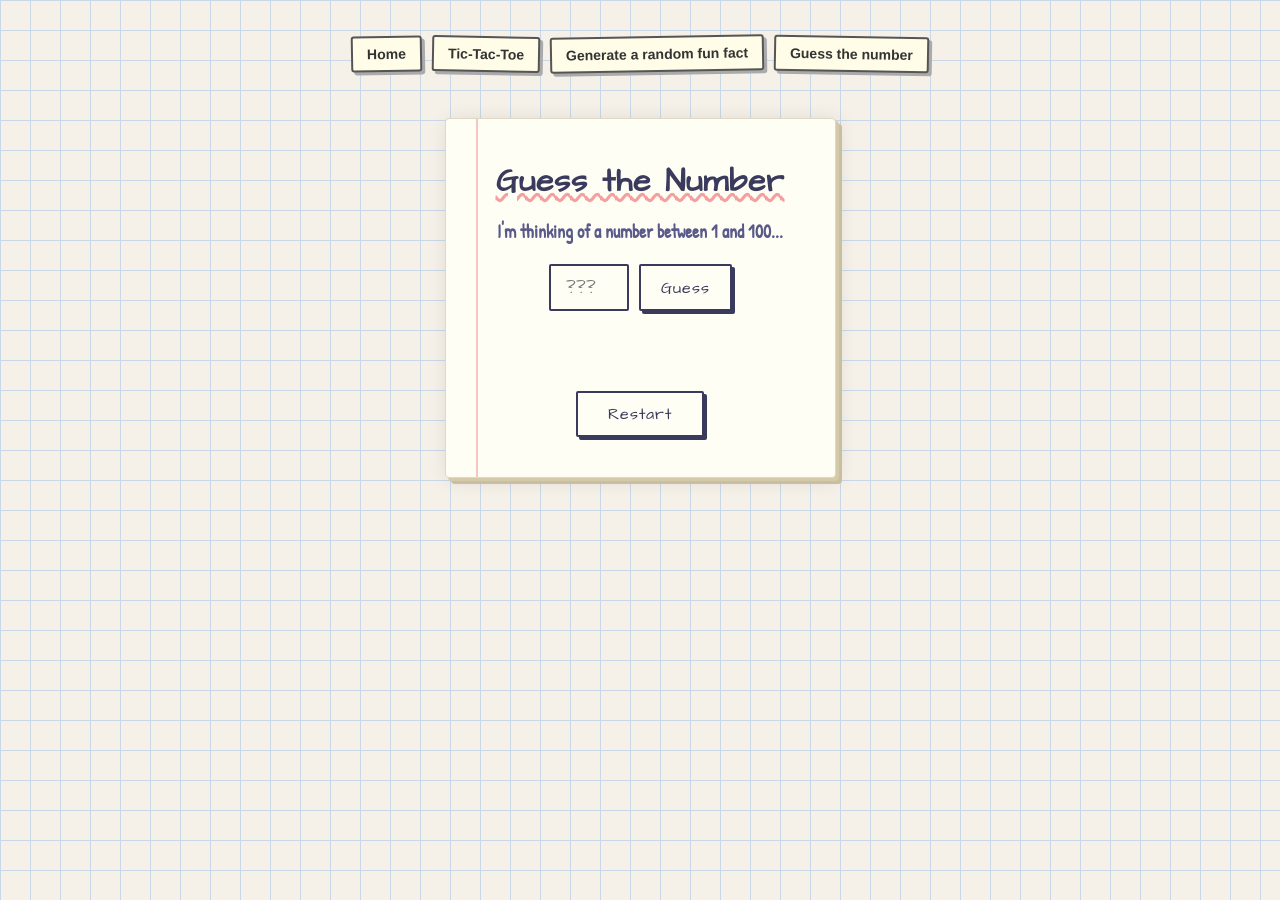
==== guess-the-number.html @ b6f29b71 "Add files via upload" ====
<!doctype html>
<html lang="en">
  <head>
    <meta charset="UTF-8" />
    <meta name="viewport" content="width=device-width, initial-scale=1.0" />
    <title>Document</title>
    <link rel="stylesheet" href="styles.css" />
  </head>
  <body class="page-with-nav">
    <nav>
      <button class="selector"><a href="index.html">Home</a></button>
      <button class="selector">
        <a href="tic-tac-toe.html">Tic-Tac-Toe</a>
      </button>
      <button class="selector">
        <a href="random-fact-gen.html">Generate a random fun fact</a>
      </button>
      <button class="selector">
        <a href="#">Guess the number</a>
      </button>
    </nav>
    <div id="gameContainer">
      <h1>Guess the Number</h1>
      <h2 id="statusText">I'm thinking of a number between 1 and 100...</h2>
      <div id="inputRow">
        <input
          type="number"
          id="guessInput"
          min="1"
          max="100"
          placeholder="???"
        />
        <button id="guessBtn">Guess</button>
      </div>
      <p id="hint"></p>
      <button id="restartBtn">Restart</button>
    </div>

    <script src="guess.js"></script>
  </body>
</html>
---- styles.css ----
@import url("https://fonts.googleapis.com/css2?family=Architects+Daughter&family=Patrick+Hand&display=swap");

* {
  margin: 0;
  padding: 0;
  box-sizing: border-box;
}

body {
  min-height: 100vh;
  display: flex;
  align-items: center;
  justify-content: center;
  background: #f5f0e8;
  background-image:
    linear-gradient(#c8d8e8 1px, transparent 1px),
    linear-gradient(90deg, #c8d8e8 1px, transparent 1px);
  background-size: 30px 30px;
}

#gameContainer {
  font-family: "Architects Daughter", cursive;
  text-align: center;
  padding: 40px 50px;
  background: #fffef5;
  border-radius: 4px;
  box-shadow:
    3px 3px 0px #d4c9a8,
    6px 6px 0px #c9bea0,
    2px 2px 20px rgba(0, 0, 0, 0.1);
  border: 1px solid #e0d8c0;
  position: relative;
}

#gameContainer::before {
  content: "";
  position: absolute;
  top: 0;
  left: 30px;
  width: 2px;
  height: 100%;
  background: #f4a0a0;
  opacity: 0.6;
}

h1 {
  font-size: 2rem;
  color: #3a3a5c;
  margin-bottom: 6px;
  letter-spacing: 1px;
  text-decoration: underline;
  text-decoration-style: wavy;
  text-decoration-color: #f4a0a0;
}

#statusText {
  font-family: "Patrick Hand", cursive;
  font-size: 1.1rem;
  color: #5a5a8a;
  margin: 16px 0;
  min-height: 28px;
}

#cellContainer {
  display: grid;
  grid-template-columns: repeat(3, 120px);
  grid-template-rows: repeat(3, 120px);
  margin: 10px auto;
  width: fit-content;
  border-left: 3px solid #3a3a5c;
  border-top: 3px solid #3a3a5c;
}

.cell {
  width: 120px;
  height: 120px;
  border-right: 3px solid #3a3a5c;
  border-bottom: 3px solid #3a3a5c;
  display: flex;
  align-items: center;
  justify-content: center;
  font-size: 4rem;
  color: #3a3a5c;
  cursor: pointer;
  background: transparent;
  transition: background 0.15s;
  position: relative;
}

.cell:hover {
  background: #fdf5c0;
}

#restartBtn {
  margin-top: 24px;
  padding: 10px 30px;
  font-family: "Architects Daughter", cursive;
  font-size: 1rem;
  background: #fffef5;
  color: #3a3a5c;
  border: 2px solid #3a3a5c;
  border-radius: 2px;
  cursor: pointer;
  box-shadow: 3px 3px 0px #3a3a5c;
  transition:
    box-shadow 0.1s,
    transform 0.1s;
  letter-spacing: 1px;
}

#restartBtn:hover {
  background: #fdf5c0;
}

#restartBtn:active {
  box-shadow: 1px 1px 0px #3a3a5c;
  transform: translate(2px, 2px);
}

nav {
  display: flex;
  flex-wrap: wrap;
  gap: 10px;
  padding: 16px;
}

.selector {
  background: #fffde7;
  border: 2px solid #555;
  border-radius: 3px;
  padding: 8px 14px;
  font-size: 14px;
  cursor: pointer;
  box-shadow: 3px 3px 0 #aaa;
  transform: rotate(-1deg);
  transition:
    transform 0.1s,
    box-shadow 0.1s;
  display: flex;
  justify-content: center;
  align-items: center;
}

.selector:nth-child(even) {
  transform: rotate(1deg);
}

.selector:hover {
  transform: rotate(0deg) translateY(-2px);
  box-shadow: 4px 4px 0 #888;
  background: #fff9c4;
}

.selector:active {
  transform: rotate(0deg) translateY(1px);
  box-shadow: 1px 1px 0 #aaa;
}

.selector a {
  text-decoration: none;
  color: #333;
  font-weight: 600;
}

.fact-box {
  width: 500px;
  height: 400px;
  display: flex;
  flex-direction: column;
  justify-content: space-between;
}

.new-fact-button {
  margin-top: 24px;
  padding: 10px 30px;
  font-family: "Architects Daughter", cursive;
  font-size: 1rem;
  background: #fffef5;
  color: #3a3a5c;
  border: 2px solid #3a3a5c;
  border-radius: 2px;
  cursor: pointer;
  box-shadow: 3px 3px 0px #3a3a5c;
  transition:
    box-shadow 0.1s,
    transform 0.1s;
  letter-spacing: 1px;
}

.new-fact-button:hover {
  background: #fdf5c0;
}

.new-fact-button:active {
  box-shadow: 1px 1px 0px #3a3a5c;
  transform: translate(2px, 2px);
}

.fact-text {
  font-family: "Patrick Hand", cursive;
  font-size: 1.1rem;
  color: #5a5a8a;
  margin: 16px 0;
  min-height: 28px;
}

#fact-text {
  font-family: "Permanent Marker", cursive;
  font-size: 1.5rem;
  color: #5a5a8a;
  margin: 16px 0;
  min-height: 28px;
}

/* Home page: nav centered in the middle of the screen, bigger buttons */
.home-nav {
  flex-direction: column;
  align-items: center;
  justify-content: center;
  gap: 20px;
  padding: 0;
}

.home-selector {
  font-size: 1.3rem;
  padding: 18px 40px;
  width: 320px;
}

/* Game pages: body stacks nav on top, game in center below */
body.page-with-nav {
  flex-direction: column;
  justify-content: flex-start;
  padding-top: 20px;
  gap: 30px;
}
#inputRow {
  display: flex;
  gap: 10px;
  justify-content: center;
  margin: 16px 0;
}

#guessInput {
  width: 80px;
  padding: 8px;
  font-family: "Architects Daughter", cursive;
  font-size: 1.2rem;
  border: 2px solid #3a3a5c;
  border-radius: 2px;
  text-align: center;
  background: #fffef5;
  color: #3a3a5c;
}

#hint {
  font-family: "Patrick Hand", cursive;
  font-size: 1.4rem;
  color: #5a5a8a;
  min-height: 32px;
  margin: 8px 0;
}

#inputRow {
  display: flex;
  gap: 10px;
  justify-content: center;
  margin: 16px 0;
}

#guessInput {
  width: 80px;
  padding: 8px;
  font-family: "Architects Daughter", cursive;
  font-size: 1.2rem;
  border: 2px solid #3a3a5c;
  border-radius: 2px;
  text-align: center;
  background: #fffef5;
  color: #3a3a5c;
}

#guessBtn {
  padding: 8px 20px;
  font-family: "Architects Daughter", cursive;
  font-size: 1rem;
  background: #fffef5;
  color: #3a3a5c;
  border: 2px solid #3a3a5c;
  border-radius: 2px;
  cursor: pointer;
  box-shadow: 3px 3px 0px #3a3a5c;
  transition:
    box-shadow 0.1s,
    transform 0.1s;
  letter-spacing: 1px;
}

#guessBtn:hover {
  background: #fdf5c0;
}

#guessBtn:active {
  box-shadow: 1px 1px 0px #3a3a5c;
  transform: translate(2px, 2px);
}
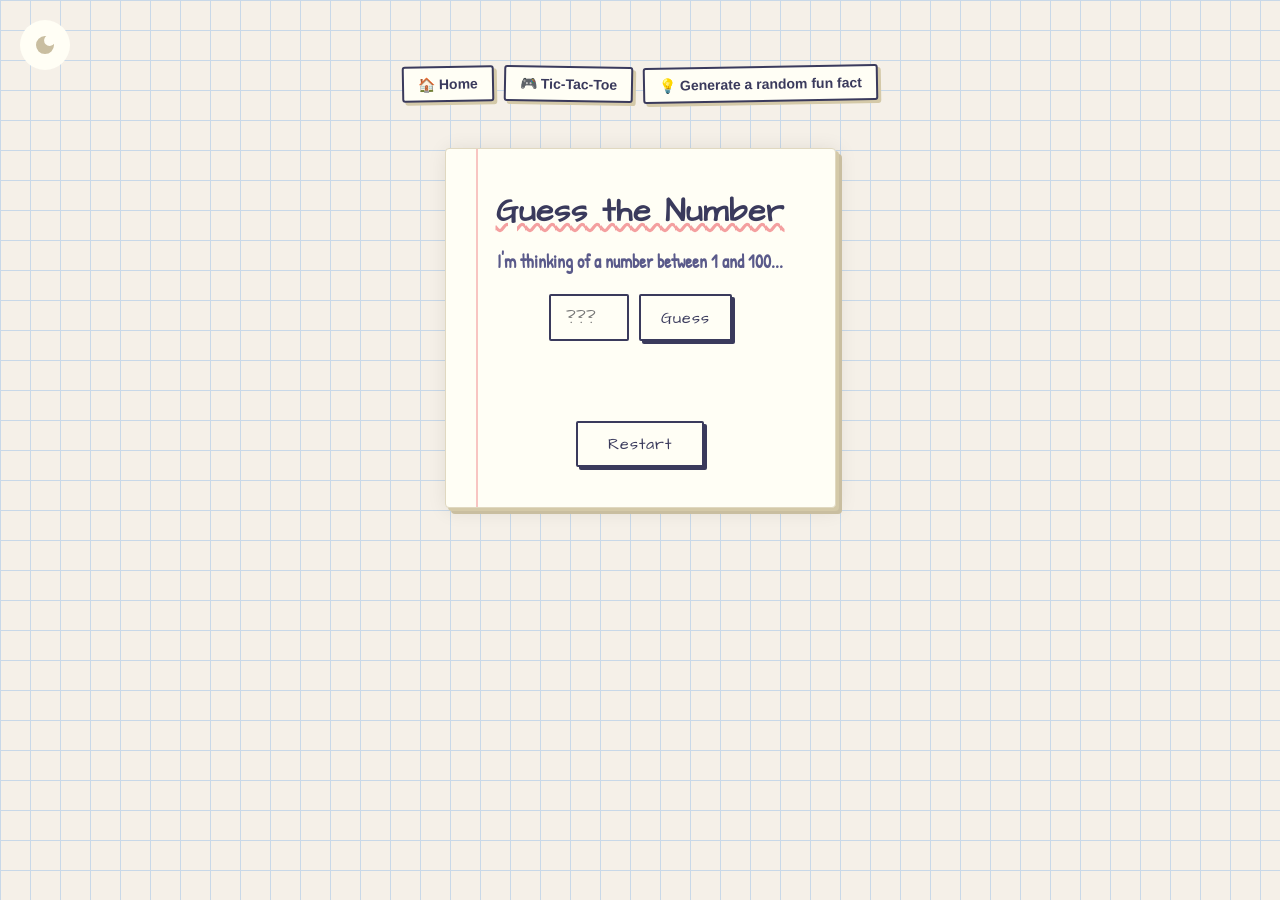
==== commit 7f55494a: "added dark mode" ====
--- a/guess-the-number.html
+++ b/guess-the-number.html
@@ -5,18 +5,42 @@
     <meta name="viewport" content="width=device-width, initial-scale=1.0" />
     <title>Document</title>
     <link rel="stylesheet" href="styles.css" />
+    <script type="text/javascript" src="darkmode.js" defer></script>
   </head>
   <body class="page-with-nav">
+    <header>
+      <button id="theme-switch">
+        <svg
+          xmlns="http://www.w3.org/2000/svg"
+          height="24px"
+          viewBox="0 -960 960 960"
+          width="24px"
+          fill="#e3e3e3"
+        >
+          <path
+            d="M480-120q-150 0-255-105T120-480q0-150 105-255t255-105q14 0 27.5 1t26.5 3q-41 29-65.5 75.5T444-660q0 90 63 153t153 63q55 0 101-24.5t75-65.5q2 13 3 26.5t1 27.5q0 150-105 255T480-120Z"
+          />
+        </svg>
+        <svg
+          xmlns="http://www.w3.org/2000/svg"
+          height="24px"
+          viewBox="0 -960 960 960"
+          width="24px"
+          fill="#e3e3e3"
+        >
+          <path
+            d="M338.5-338.5Q280-397 280-480t58.5-141.5Q397-680 480-680t141.5 58.5Q680-563 680-480t-58.5 141.5Q563-280 480-280t-141.5-58.5ZM200-440H40v-80h160v80Zm720 0H760v-80h160v80ZM440-760v-160h80v160h-80Zm0 720v-160h80v160h-80ZM256-650l-101-97 57-59 96 100-52 56Zm492 496-97-101 53-55 101 97-57 59Zm-98-550 97-101 59 57-100 96-56-52ZM154-212l101-97 55 53-97 101-59-57Z"
+          />
+        </svg>
+      </button>
+    </header>
     <nav>
-      <button class="selector"><a href="index.html">Home</a></button>
+      <button class="selector"><a href="index.html">🏠 Home</a></button>
       <button class="selector">
-        <a href="tic-tac-toe.html">Tic-Tac-Toe</a>
+        <a href="tic-tac-toe.html">🎮 Tic-Tac-Toe</a>
       </button>
       <button class="selector">
-        <a href="random-fact-gen.html">Generate a random fun fact</a>
-      </button>
-      <button class="selector">
-        <a href="#">Guess the number</a>
+        <a href="random-fact-gen.html">💡 Generate a random fun fact</a>
       </button>
     </nav>
     <div id="gameContainer">
--- a/styles.css
+++ b/styles.css
@@ -1,4 +1,34 @@
 @import url("https://fonts.googleapis.com/css2?family=Architects+Daughter&family=Patrick+Hand&display=swap");
+
+:root {
+  --paper: #fffef5;
+  --paper-hover: #fdf5c0;
+  --bg: #f5f0e8;
+  --grid-line: #c8d8e8;
+  --ink: #3a3a5c;
+  --ink-muted: #5a5a8a;
+  --accent-line: #f4a0a0;
+  --border: #e0d8c0;
+  --shadow-1: #d4c9a8;
+  --shadow-2: #c9bea0;
+  --cell-border: #3a3a5c;
+  --btn-shadow: #3a3a5c;
+}
+
+body.darkmode {
+  --paper: #22213a;
+  --paper-hover: #2e2d50;
+  --bg: #1a1825;
+  --grid-line: #252338;
+  --ink: #d4d0f4;
+  --ink-muted: #8888b8;
+  --accent-line: #c084a0;
+  --border: #2e2c4a;
+  --shadow-1: #111020;
+  --shadow-2: #0a0918;
+  --cell-border: #9090c8;
+  --btn-shadow: #9090c8;
+}
 
 * {
   margin: 0;
@@ -11,10 +41,10 @@
   display: flex;
   align-items: center;
   justify-content: center;
-  background: #f5f0e8;
+  background: var(--bg);
   background-image:
-    linear-gradient(#c8d8e8 1px, transparent 1px),
-    linear-gradient(90deg, #c8d8e8 1px, transparent 1px);
+    linear-gradient(var(--grid-line) 1px, transparent 1px),
+    linear-gradient(90deg, var(--grid-line) 1px, transparent 1px);
   background-size: 30px 30px;
 }
 
@@ -22,13 +52,13 @@
   font-family: "Architects Daughter", cursive;
   text-align: center;
   padding: 40px 50px;
-  background: #fffef5;
+  background: var(--paper);
   border-radius: 4px;
   box-shadow:
-    3px 3px 0px #d4c9a8,
-    6px 6px 0px #c9bea0,
+    3px 3px 0px var(--shadow-1),
+    6px 6px 0px var(--shadow-2),
     2px 2px 20px rgba(0, 0, 0, 0.1);
-  border: 1px solid #e0d8c0;
+  border: 1px solid var(--border);
   position: relative;
 }
 
@@ -39,24 +69,24 @@
   left: 30px;
   width: 2px;
   height: 100%;
-  background: #f4a0a0;
+  background: var(--accent-line);
   opacity: 0.6;
 }
 
 h1 {
   font-size: 2rem;
-  color: #3a3a5c;
+  color: var(--ink);
   margin-bottom: 6px;
   letter-spacing: 1px;
   text-decoration: underline;
   text-decoration-style: wavy;
-  text-decoration-color: #f4a0a0;
+  text-decoration-color: var(--accent-line);
 }
 
 #statusText {
   font-family: "Patrick Hand", cursive;
   font-size: 1.1rem;
-  color: #5a5a8a;
+  color: var(--ink-muted);
   margin: 16px 0;
   min-height: 28px;
 }
@@ -67,20 +97,20 @@
   grid-template-rows: repeat(3, 120px);
   margin: 10px auto;
   width: fit-content;
-  border-left: 3px solid #3a3a5c;
-  border-top: 3px solid #3a3a5c;
+  border-left: 3px solid var(--cell-border);
+  border-top: 3px solid var(--cell-border);
 }
 
 .cell {
   width: 120px;
   height: 120px;
-  border-right: 3px solid #3a3a5c;
-  border-bottom: 3px solid #3a3a5c;
+  border-right: 3px solid var(--cell-border);
+  border-bottom: 3px solid var(--cell-border);
   display: flex;
   align-items: center;
   justify-content: center;
   font-size: 4rem;
-  color: #3a3a5c;
+  color: var(--ink);
   cursor: pointer;
   background: transparent;
   transition: background 0.15s;
@@ -88,7 +118,7 @@
 }
 
 .cell:hover {
-  background: #fdf5c0;
+  background: var(--paper-hover);
 }
 
 #restartBtn {
@@ -96,12 +126,12 @@
   padding: 10px 30px;
   font-family: "Architects Daughter", cursive;
   font-size: 1rem;
-  background: #fffef5;
-  color: #3a3a5c;
-  border: 2px solid #3a3a5c;
+  background: var(--paper);
+  color: var(--ink);
+  border: 2px solid var(--ink);
   border-radius: 2px;
   cursor: pointer;
-  box-shadow: 3px 3px 0px #3a3a5c;
+  box-shadow: 3px 3px 0px var(--btn-shadow);
   transition:
     box-shadow 0.1s,
     transform 0.1s;
@@ -109,11 +139,11 @@
 }
 
 #restartBtn:hover {
-  background: #fdf5c0;
+  background: var(--paper-hover);
 }
 
 #restartBtn:active {
-  box-shadow: 1px 1px 0px #3a3a5c;
+  box-shadow: 1px 1px 0px var(--btn-shadow);
   transform: translate(2px, 2px);
 }
 
@@ -125,13 +155,13 @@
 }
 
 .selector {
-  background: #fffde7;
-  border: 2px solid #555;
+  background: var(--paper);
+  border: 2px solid var(--cell-border);
   border-radius: 3px;
   padding: 8px 14px;
   font-size: 14px;
   cursor: pointer;
-  box-shadow: 3px 3px 0 #aaa;
+  box-shadow: 3px 3px 0 var(--shadow-1);
   transform: rotate(-1deg);
   transition:
     transform 0.1s,
@@ -147,18 +177,18 @@
 
 .selector:hover {
   transform: rotate(0deg) translateY(-2px);
-  box-shadow: 4px 4px 0 #888;
-  background: #fff9c4;
+  box-shadow: 4px 4px 0 var(--shadow-2);
+  background: var(--paper-hover);
 }
 
 .selector:active {
   transform: rotate(0deg) translateY(1px);
-  box-shadow: 1px 1px 0 #aaa;
+  box-shadow: 1px 1px 0 var(--shadow-1);
 }
 
 .selector a {
   text-decoration: none;
-  color: #333;
+  color: var(--ink);
   font-weight: 600;
 }
 
@@ -175,12 +205,12 @@
   padding: 10px 30px;
   font-family: "Architects Daughter", cursive;
   font-size: 1rem;
-  background: #fffef5;
-  color: #3a3a5c;
-  border: 2px solid #3a3a5c;
+  background: var(--paper);
+  color: var(--ink);
+  border: 2px solid var(--ink);
   border-radius: 2px;
   cursor: pointer;
-  box-shadow: 3px 3px 0px #3a3a5c;
+  box-shadow: 3px 3px 0px var(--btn-shadow);
   transition:
     box-shadow 0.1s,
     transform 0.1s;
@@ -188,18 +218,18 @@
 }
 
 .new-fact-button:hover {
-  background: #fdf5c0;
+  background: var(--paper-hover);
 }
 
 .new-fact-button:active {
-  box-shadow: 1px 1px 0px #3a3a5c;
+  box-shadow: 1px 1px 0px var(--btn-shadow);
   transform: translate(2px, 2px);
 }
 
 .fact-text {
   font-family: "Patrick Hand", cursive;
   font-size: 1.1rem;
-  color: #5a5a8a;
+  color: var(--ink-muted);
   margin: 16px 0;
   min-height: 28px;
 }
@@ -207,7 +237,7 @@
 #fact-text {
   font-family: "Permanent Marker", cursive;
   font-size: 1.5rem;
-  color: #5a5a8a;
+  color: var(--ink-muted);
   margin: 16px 0;
   min-height: 28px;
 }
@@ -234,6 +264,7 @@
   padding-top: 20px;
   gap: 30px;
 }
+
 #inputRow {
   display: flex;
   gap: 10px;
@@ -246,50 +277,31 @@
   padding: 8px;
   font-family: "Architects Daughter", cursive;
   font-size: 1.2rem;
-  border: 2px solid #3a3a5c;
+  border: 2px solid var(--cell-border);
   border-radius: 2px;
   text-align: center;
-  background: #fffef5;
-  color: #3a3a5c;
+  background: var(--paper);
+  color: var(--ink);
 }
 
 #hint {
   font-family: "Patrick Hand", cursive;
   font-size: 1.4rem;
-  color: #5a5a8a;
+  color: var(--ink-muted);
   min-height: 32px;
   margin: 8px 0;
 }
 
-#inputRow {
-  display: flex;
-  gap: 10px;
-  justify-content: center;
-  margin: 16px 0;
-}
-
-#guessInput {
-  width: 80px;
-  padding: 8px;
-  font-family: "Architects Daughter", cursive;
-  font-size: 1.2rem;
-  border: 2px solid #3a3a5c;
-  border-radius: 2px;
-  text-align: center;
-  background: #fffef5;
-  color: #3a3a5c;
-}
-
 #guessBtn {
   padding: 8px 20px;
   font-family: "Architects Daughter", cursive;
   font-size: 1rem;
-  background: #fffef5;
-  color: #3a3a5c;
-  border: 2px solid #3a3a5c;
+  background: var(--paper);
+  color: var(--ink);
+  border: 2px solid var(--ink);
   border-radius: 2px;
   cursor: pointer;
-  box-shadow: 3px 3px 0px #3a3a5c;
+  box-shadow: 3px 3px 0px var(--btn-shadow);
   transition:
     box-shadow 0.1s,
     transform 0.1s;
@@ -297,10 +309,42 @@
 }
 
 #guessBtn:hover {
-  background: #fdf5c0;
+  background: var(--paper-hover);
 }
 
 #guessBtn:active {
-  box-shadow: 1px 1px 0px #3a3a5c;
+  box-shadow: 1px 1px 0px var(--btn-shadow);
   transform: translate(2px, 2px);
 }
+
+#theme-switch {
+  position: absolute;
+  top: 20px;
+  left: 20px;
+  height: 50px;
+  width: 50px;
+  padding: 0;
+  border-radius: 50%;
+  background-color: var(--paper);
+  display: flex;
+  justify-content: center;
+  align-items: center;
+  border: none;
+  cursor: pointer;
+}
+
+#theme-switch svg {
+  fill: var(--shadow-2);
+}
+
+#theme-switch svg:last-child {
+  display: none;
+}
+
+body.darkmode #theme-switch svg:first-child {
+  display: none;
+}
+
+body.darkmode #theme-switch svg:last-child {
+  display: block;
+}
